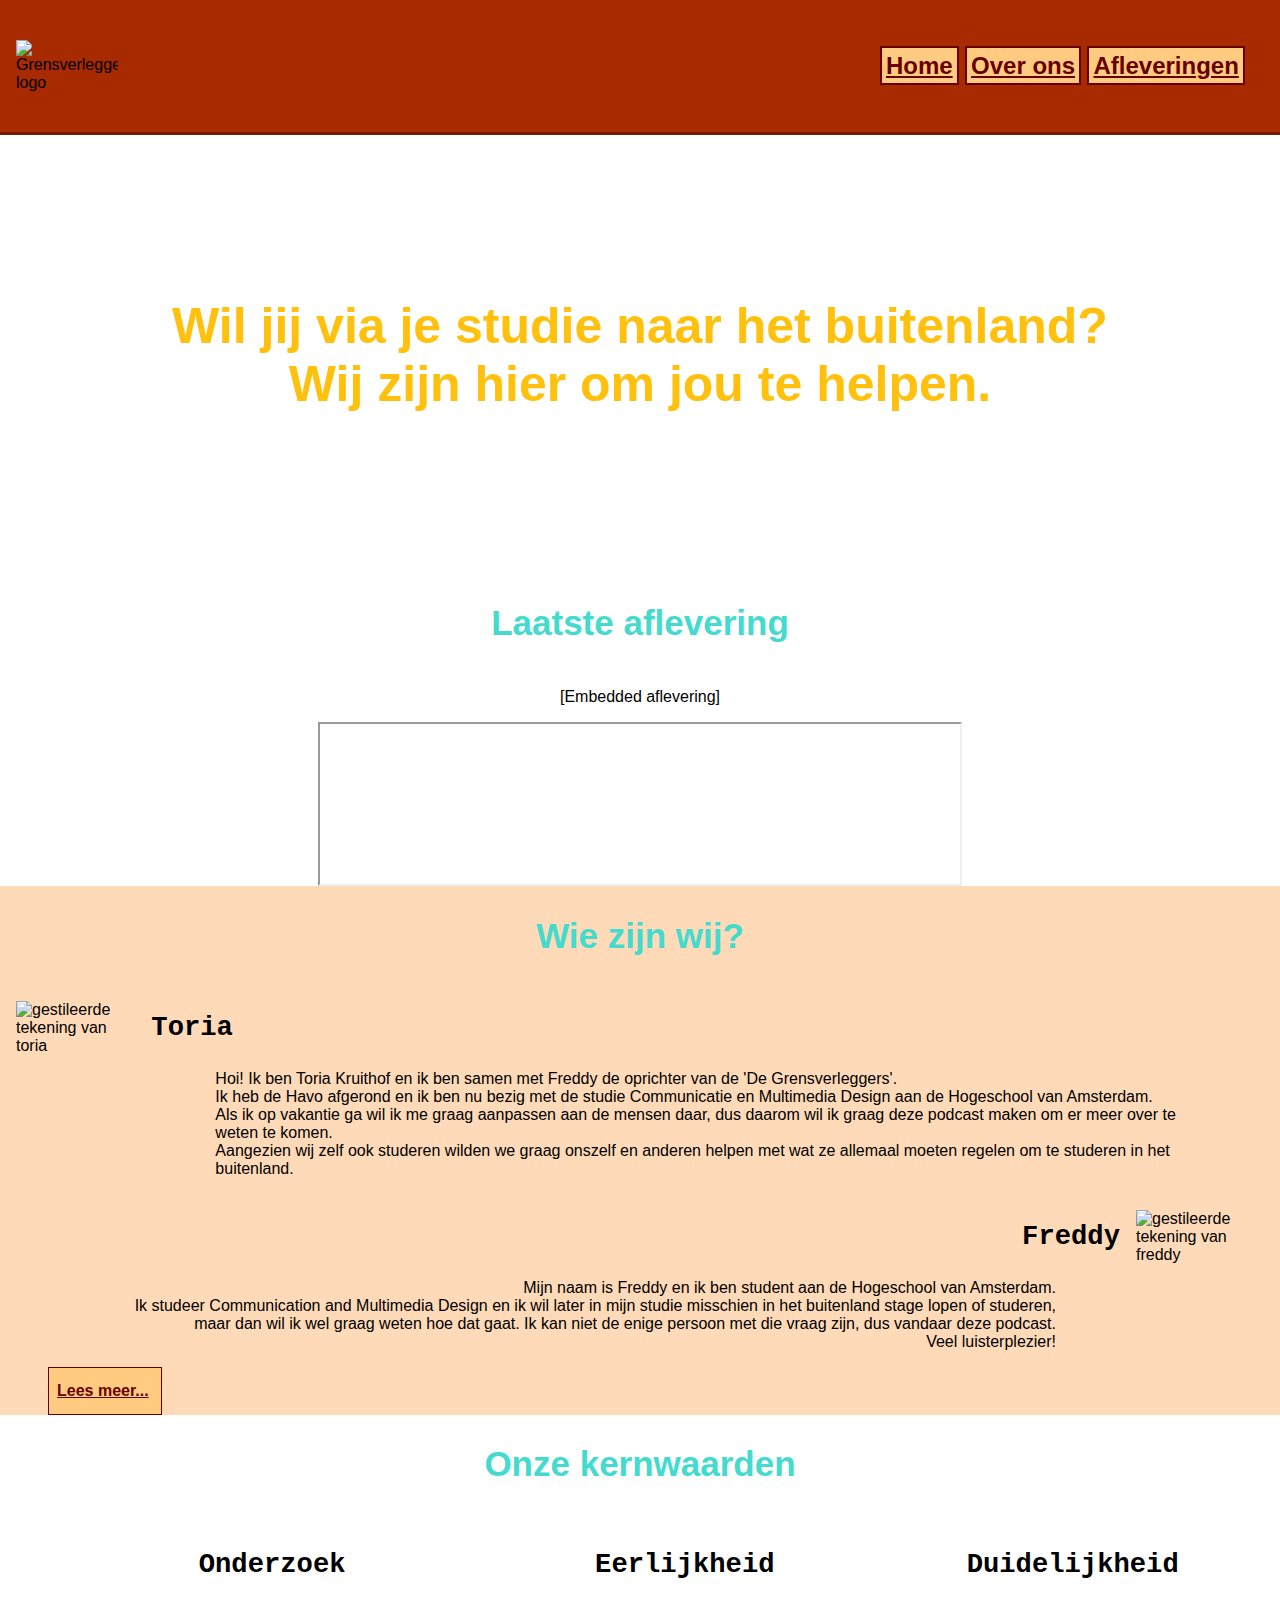
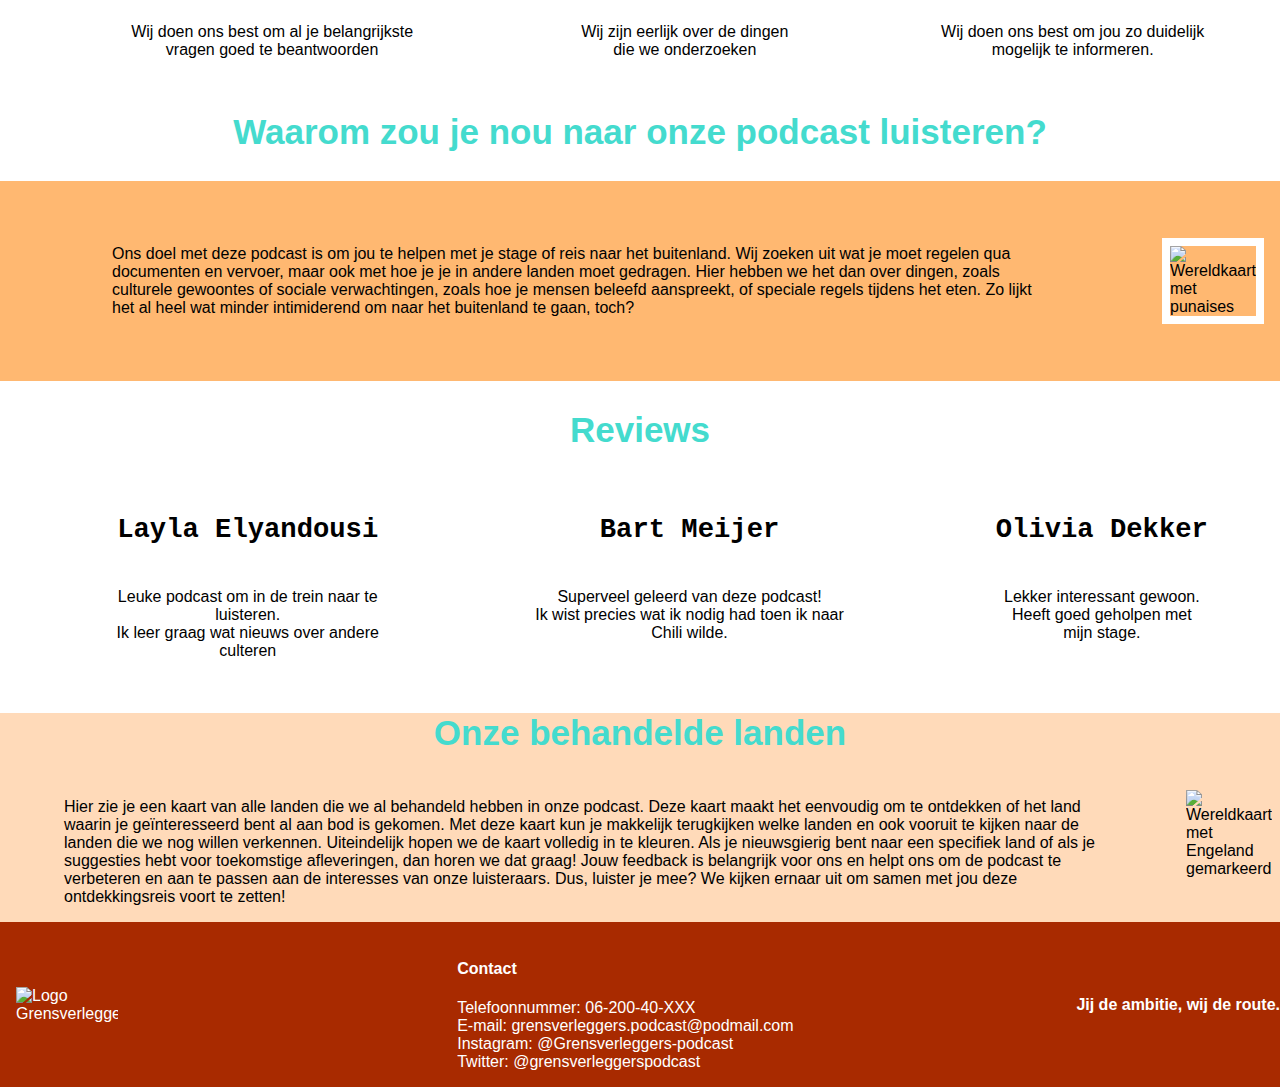
==== index.html @ 33323e70 "Add files via upload" ====
<!DOCTYPE html>
<html lang="nl">
<head>
    <meta charset="UTF-8">
    <meta name="viewport" content="width=device-width, initial-scale=1.0">
    <link rel="stylesheet" href="css/stijl.css">
    <title>Grensverleggers</title>
</head>
<body>
    <header>
        <img src="Images/GrensverleggersAsset-1.svg" alt="Grensverleggers logo">
        <nav>
            <ul>
                <li><a href="index.html">Home</a></li>
                <li><a href="over-ons.html">Over ons</a></li>
                <li><a href="afleveringen.html">Afleveringen</a></li>
            </ul>
        </nav>
    </header>
    <main>
        <section class="home">
            <h1>
                Wil jij via je studie naar het buitenland?
                <br>
                Wij zijn hier om jou te helpen.
            </h1>
        </section>
        <section class="home">
            <h2>Laatste aflevering</h2>
            <p>[Embedded aflevering]</p>
            <iframe src="https://open.spotify.com/embed/episode/3fPR7dbnzYQ3fKFJbYs5Tu?utm_source=generator"  allowfullscreen="" allow="autoplay; clipboard-write; encrypted-media; fullscreen; picture-in-picture" loading="lazy"></iframe>
        </section>
        <section class="home">
            <h2>Wie zijn wij?</h2>
            <div class="toria">
                <img src="Images/toria-introductie.jpg" alt="gestileerde tekening van toria">
                <div class="toria-info">
                    <h3>Toria</h3>
                    <p>
                        Hoi! Ik ben Toria Kruithof en ik ben samen met Freddy de oprichter van de 'De Grensverleggers'. <br>
                        Ik heb de Havo afgerond en ik ben nu bezig met de studie Communicatie en Multimedia Design aan de Hogeschool van Amsterdam. <br>
                        Als ik op vakantie ga wil ik me graag aanpassen aan de mensen daar, dus daarom wil ik graag deze podcast maken om er meer over te weten te komen. <br>
                        Aangezien wij zelf ook studeren wilden we graag onszelf en anderen helpen met wat ze allemaal moeten regelen om te studeren in het buitenland.
                    </p>
                </div>
            </div>
            <div class="freddy">
                <div class="freddy-info">
                    <h3>Freddy</h3>
                    <p>
                        Mijn naam is Freddy en ik ben student aan de Hogeschool van Amsterdam. <br>
                        Ik studeer Communication and Multimedia Design en ik wil later in mijn studie misschien in het buitenland stage lopen of studeren, <br>
                        maar dan wil ik wel graag weten hoe dat gaat. Ik kan niet de enige persoon met die vraag zijn, dus vandaar deze podcast. <br>
                        Veel luisterplezier!
                    </p>
                </div>
                <img src="Images/freddy-introductie.jpg" alt="gestileerde tekening van freddy">
            </div>
            <a href="over-ons.html">Lees meer...</a>
        </section>
        <section class="home">
            <h2>Onze kernwaarden</h2>
            <ul>
                <li>
                    <h3>Onderzoek</h3>
                    <p>Wij doen ons best om al je belangrijkste vragen goed te beantwoorden</p>
                </li>
                <li>
                    <h3>Eerlijkheid</h3>
                    <p>Wij zijn eerlijk over de dingen die we onderzoeken</p>
                </li>
                <li>
                    <h3>Duidelijkheid</h3>
                    <p>Wij doen ons best om jou zo duidelijk mogelijk te informeren.</p>
                </li>
            </ul>
        </section>
        <section class="home">
            <h2>Waarom zou je nou naar onze podcast luisteren?</h2>
            <div>
                <p>
                    Ons doel met deze podcast is om jou te helpen met je stage of reis naar het buitenland.
                    Wij zoeken uit wat je moet regelen qua documenten en vervoer, maar ook met hoe je je in andere landen moet gedragen.
                    Hier hebben we het dan over dingen, zoals culturele gewoontes of sociale verwachtingen, zoals hoe je mensen beleefd aanspreekt,
                    of speciale regels tijdens het eten.
                    Zo lijkt het al heel wat minder intimiderend om naar het buitenland te gaan, toch?
                </p>
                <img src="Images/wereldkaartje2.jpg" alt="Wereldkaart met punaises">
            </div>
        </section>
        <section class="home">
            <h2>Reviews</h2>
            <ul>
                <li>
                    <h3>Layla Elyandousi</h3>
                    <p>Leuke podcast om in de trein naar te luisteren.
                        <br>
                        Ik leer graag wat nieuws over andere culteren
                    </p>
                </li>
                <li>
                    <h3>Bart Meijer</h3>
                    <p>Superveel geleerd van deze podcast!
                        <br>
                        Ik wist precies wat ik nodig had toen ik naar Chili wilde.</p>
                </li>
                <li>
                    <h3>Olivia Dekker</h3>
                    <p>Lekker interessant gewoon.
                        <br>
                        Heeft goed geholpen met mijn stage.</p>
                </li>
            </ul>
        </section>
        <section class="home">
            <h2>Onze behandelde landen</h2>
            <div>
                <p>
                    Hier zie je een kaart van alle landen die we al behandeld hebben in onze podcast.
                    Deze kaart maakt het eenvoudig om te ontdekken of het land waarin je geïnteresseerd bent al aan bod is gekomen.
                    Met deze kaart kun je makkelijk terugkijken welke landen  en ook vooruit te kijken naar de landen die we nog willen verkennen.
                    Uiteindelijk hopen we de kaart volledig in te kleuren.
                    Als je nieuwsgierig bent naar een specifiek land of als je suggesties hebt voor toekomstige afleveringen, dan horen we dat graag!
                    Jouw feedback is belangrijk voor ons en helpt ons om de podcast te verbeteren en aan te passen aan de interesses van onze luisteraars.
                    Dus, luister je mee? We kijken ernaar uit om samen met jou deze ontdekkingsreis voort te zetten!
                </p>
                <img src="Images/wereldkaart-en-gemarkeerd.jpg" alt="Wereldkaart met Engeland gemarkeerd">
            </div>
        </section>
    </main>
    <footer>
        <img src="Images/GrensverleggersAsset-1.svg" alt="Logo Grensverleggers">
        <div>
            <ul>
                <li><h4>Contact</h4></li>
                <li>Telefoonnummer: 06-200-40-XXX</li>
                <li>E-mail: grensverleggers.podcast@podmail.com</li>
                <li>Instagram: @Grensverleggers-podcast</li>
                <li>Twitter: @grensverleggerspodcast</li>
            </ul>
        </div>
        <h4>Jij de ambitie, wij de route.</h4>
    </footer>
</body>
</html>
---- css/stijl.css ----
body {
    padding: 0%;
    margin: 0%;
}

header {
    display: flex;
    justify-content: space-between;
    align-items: center;
    background-color: rgb(168, 42, 0);
    border-bottom: 3px solid rgb(120, 22, 0);
    width: 100%;
    margin: 0%;
}

header img {
    height: 8%;
    width: 8%;
    padding: 1em;
    transition: transform 0.5s ease;
}

header img:hover {
    transform: scale(1.2) translateX(15px) translateY(15px);
}

header nav {
    text-align: right;
}

nav ul {
    display: flex;
    justify-content: center;
    padding: 2em;
}

nav li {
    padding: 0.2em;
}

a {
    padding: 4px;
    font-size: 1.5em;
    font-weight: bold;
    line-height: 30px;
    color:  rgb(104, 0, 0);
    border: 0.1em solid rgb(104, 0, 0);
    background-color: rgb(255, 203, 129);
    transition: all 0.5s ease;
}

a:hover {
    color: rgb(0, 71, 74);
    background-color: rgb(68, 219, 206);
    cursor: pointer;
}

a:focus {
    color: rgb(0, 71, 74);
    background-color: rgb(68, 219, 206);
}

h1 {
    color: rgb(255, 193, 13);
    text-align: center;
    padding-top: 10%;
    padding-bottom: 10%;
    font-size: 50px;
}

h2 {
    color: rgb(68, 219, 206);
    font-size: 35px;
    text-align: center;
}

p {
    margin-left: 4em;
    margin-right: 4em;
}

/*sections*/
section.home:nth-of-type(2){
    display: flex;
    flex-direction: column;
    align-items: center;
}

section.home:nth-of-type(3){
    background-color: peachpuff;
    display: flex;
    flex-direction: column;
}

section.home:nth-of-type(3) a {
    margin-left: 3em;
    margin-right: 3em;
    padding-bottom: 2em;
    font-size: 1em;
    padding: 0.5em;
    display: flex;
    justify-content: start;
    width: 6em;
}

section.home:nth-of-type(4) ul {
    display: flex;
    flex-direction: row;
    justify-content: space-evenly;
}

section.home:nth-of-type(4) li {
    display: flex;
    flex-direction: column;
    align-items: center;
    text-align: center;
    padding: 0.5em;
}

section.home:nth-of-type(5) div {
    background-color: rgb(255, 184, 113);
    display: flex;
    align-items: center;
}

section.home:nth-of-type(5) p {
    padding: 3em;
}

section.home:nth-of-type(5) img {
    height: 20%;
    width: 20%;
    margin: 1em;
    border: 0.5em solid;
    border-color: white;
}

section.home:nth-of-type(6) ul {
    display: flex;
    flex-direction: row;
    justify-content: space-around;
}

section.home:nth-of-type(6) li {
    display: flex;
    flex-direction: column;
    align-items: center;
    text-align: center;
    padding: 0.5em;
}

section.home:nth-of-type(7){
    background-color: peachpuff;
}

section.home:nth-of-type(7) div {
    display: flex;
    justify-content: space-evenly;
}

section.home:nth-of-type(7) img {
    margin: 0.5em;
}

h3 {
    font-family: 'Courier New', Courier, monospace;
    font-size: 1.7em;
}

ul {
    list-style-type: none;
}

body {
    font-family: Arial, Helvetica, sans-serif;
}

iframe {
    width: 40em;
    height: 10em;
}

/*afleveringen*/
.aflevering:nth-of-type(odd) {
    background-color: peachpuff;
}

.aflevering {
    display: flex;
    justify-content: space-around;
}

.aflevering div {
    display: flex;
    flex-direction: column;
}

.aflevering a {
    width: 5em;
    margin-left: 40%;
}

.thumbnail {
    height: 25vh;
    width: 25vh;
    margin: 4em;
}

/*over ons*/
.overons:nth-of-type(2) {
    display: flex;
    justify-content: center;
    flex-direction: column;
}

video {
    height: 50vh;
    width: 80vh;
    margin-left: 30%;
    margin-right: 30%;
}

video:hover {
    cursor: pointer;
}

section.overons:nth-of-type(3) {
    background-color: peachpuff;
}

.toria {
    display: flex;
    flex-direction: row;
}

.toria img {
    height: 10%;
    width: 10%;
    margin: 1em;
}

.freddy {
    display: flex;
    flex-direction: row;
    justify-content: end;
}

.freddy img {
    height: 10%;
    width: 10%;
    margin: 1em;
}

.freddy h3, .freddy p {
    display: flex;
    justify-content: end;
    text-align: end;
}

footer {
    background-color:rgb(168, 42, 0);
    color: white;
    display: flex;
    justify-content: space-between;
    align-items: center;
}

footer img {
    height: 8%;
    width: 8%;
    padding: 1em;
    transition: transform 1.0s ease;
}

footer div {
    display: flex;
    flex-direction: column;
    justify-content: center;
}
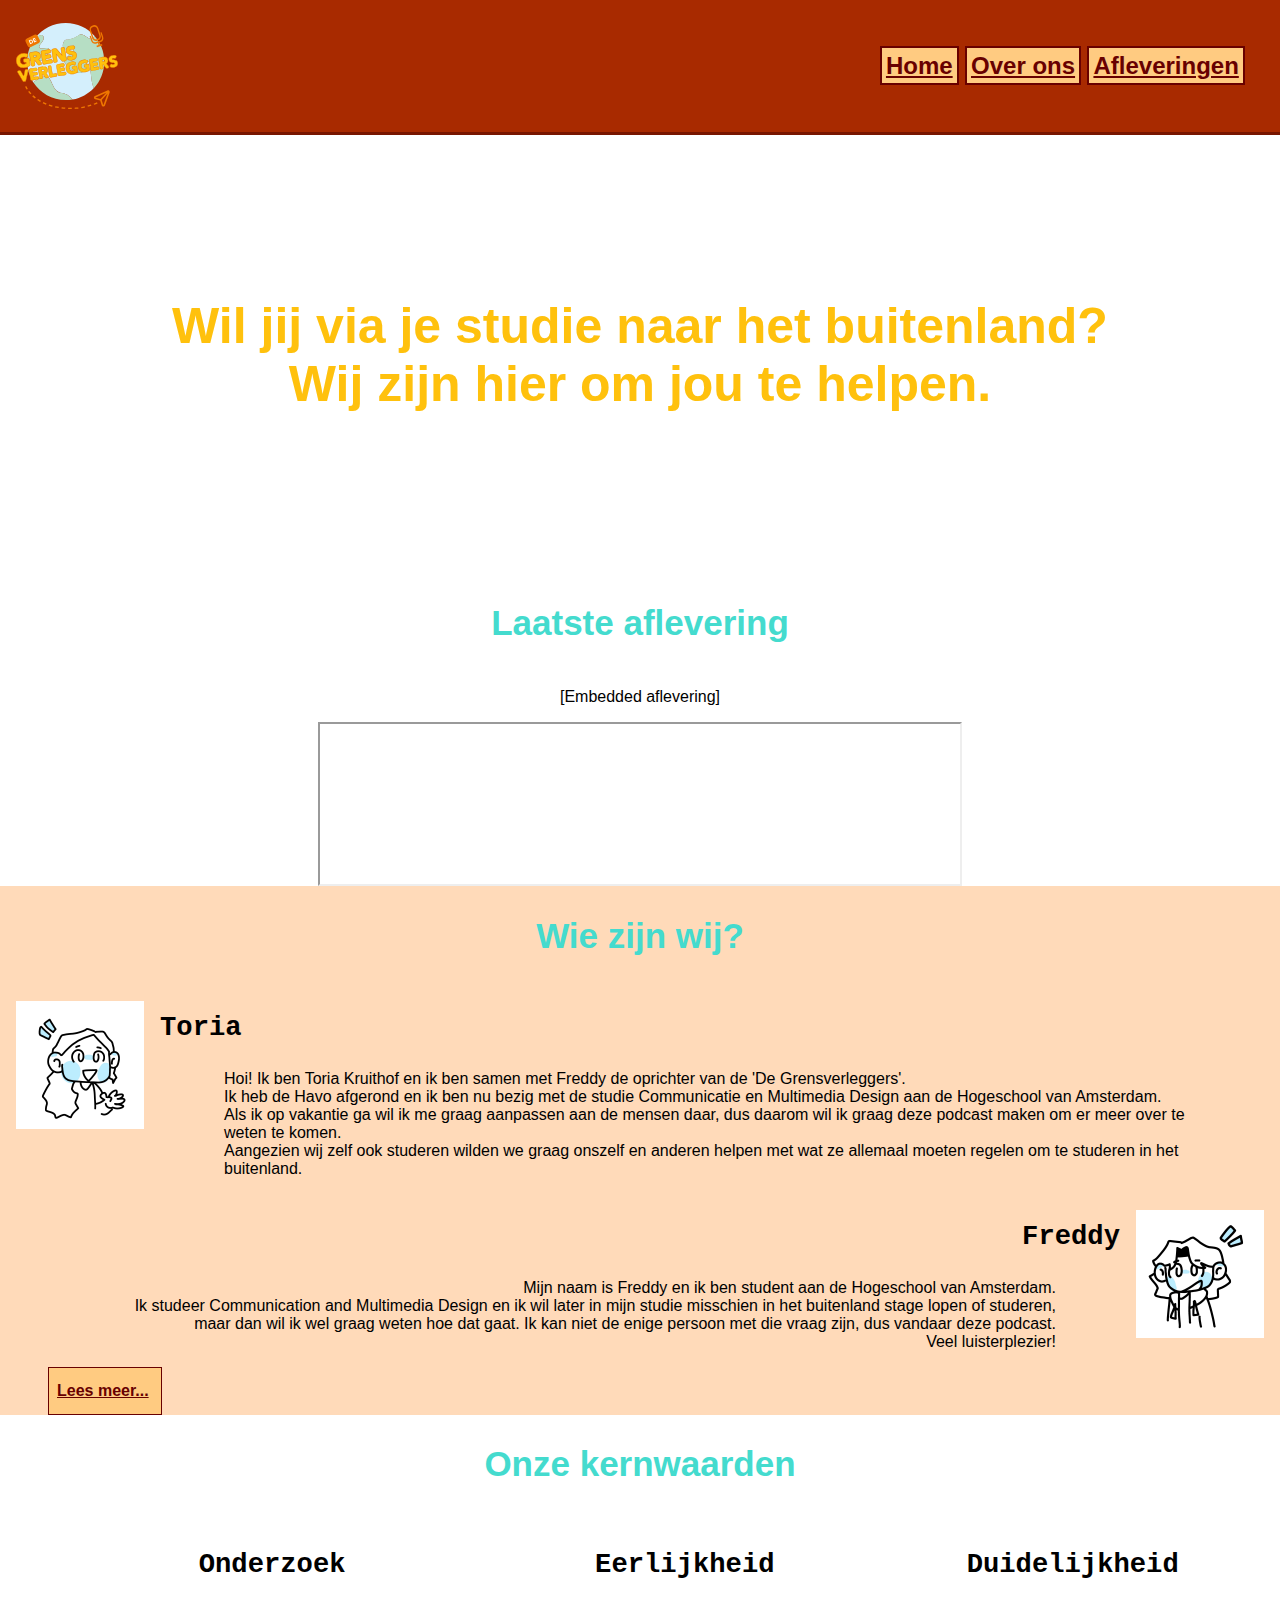
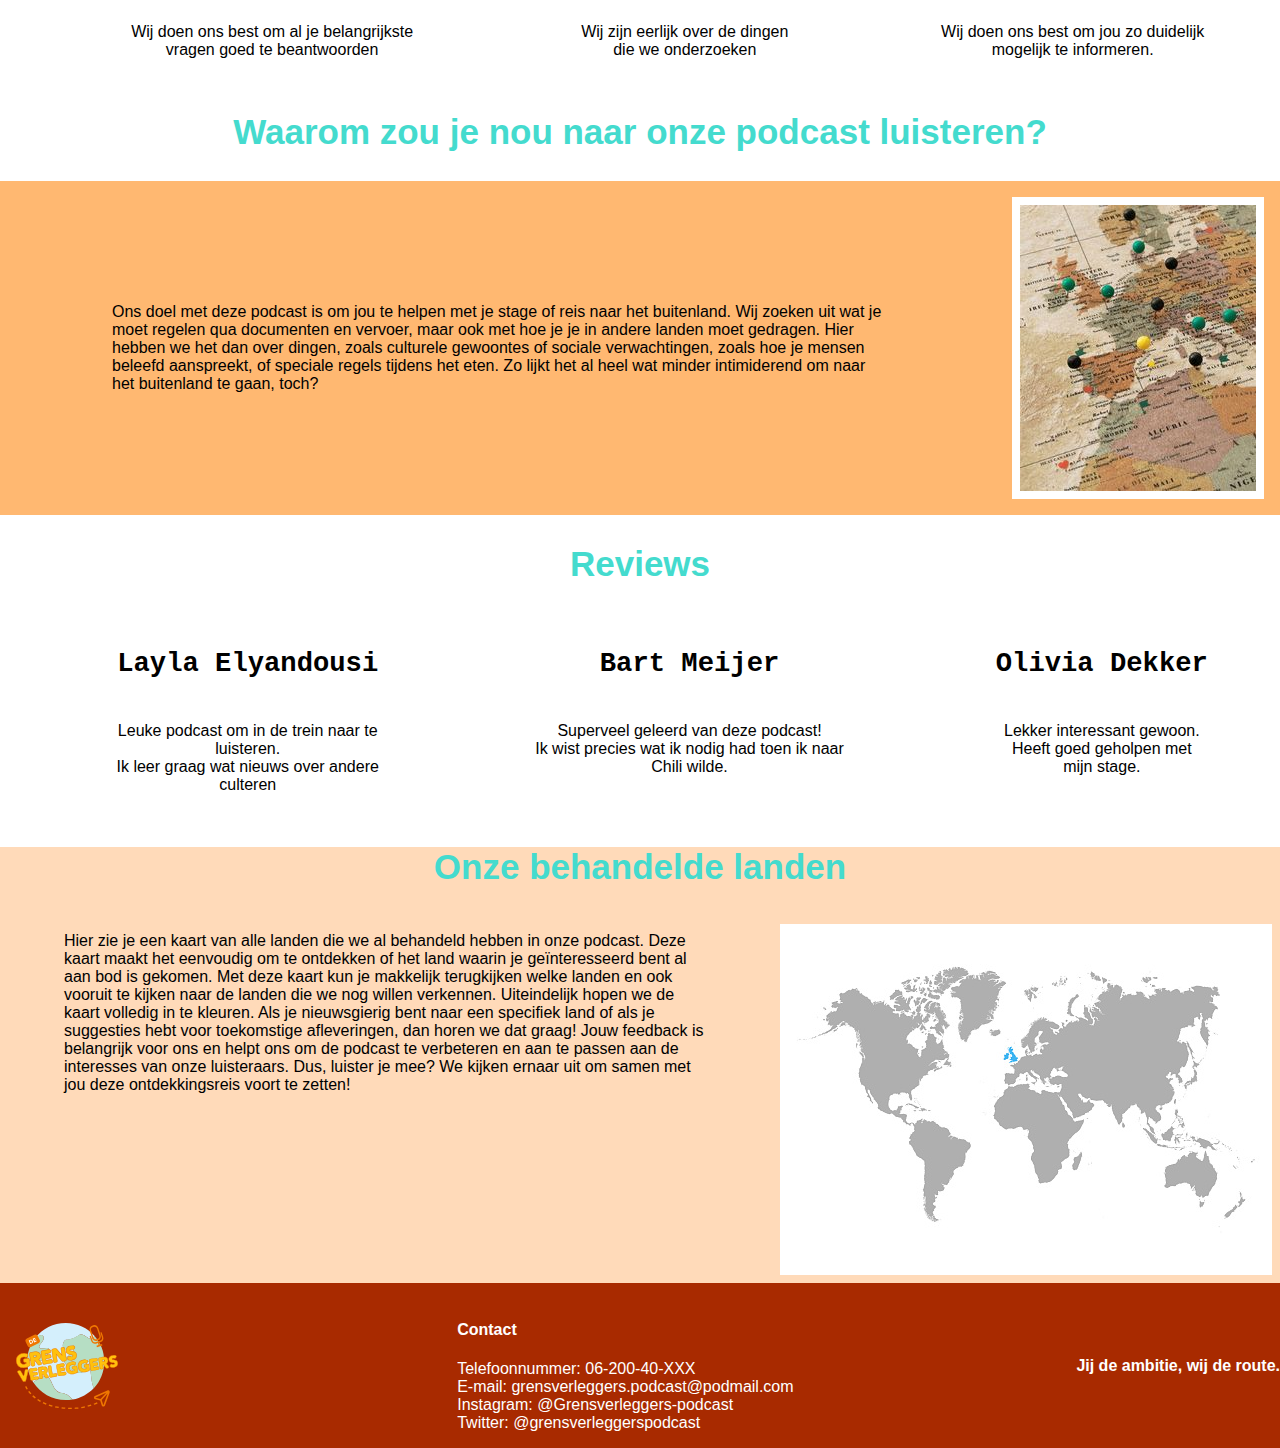
==== commit ce446790: "Add files via upload" ====
--- a/index.html
+++ b/index.html
@@ -8,7 +8,7 @@
 </head>
 <body>
     <header>
-        <img src="Images/GrensverleggersAsset-1.svg" alt="Grensverleggers logo">
+        <img src="images/GrensverleggersAsset-1.svg" alt="Grensverleggers logo">
         <nav>
             <ul>
                 <li><a href="index.html">Home</a></li>
@@ -33,7 +33,7 @@
         <section class="home">
             <h2>Wie zijn wij?</h2>
             <div class="toria">
-                <img src="Images/toria-introductie.jpg" alt="gestileerde tekening van toria">
+                <img src="images/toria-introductie.jpg" alt="gestileerde tekening van toria">
                 <div class="toria-info">
                     <h3>Toria</h3>
                     <p>
@@ -54,7 +54,7 @@
                         Veel luisterplezier!
                     </p>
                 </div>
-                <img src="Images/freddy-introductie.jpg" alt="gestileerde tekening van freddy">
+                <img src="images/freddy-introductie.jpg" alt="gestileerde tekening van freddy">
             </div>
             <a href="over-ons.html">Lees meer...</a>
         </section>
@@ -85,7 +85,7 @@
                     of speciale regels tijdens het eten.
                     Zo lijkt het al heel wat minder intimiderend om naar het buitenland te gaan, toch?
                 </p>
-                <img src="Images/wereldkaartje2.jpg" alt="Wereldkaart met punaises">
+                <img src="images/wereldkaartje2.jpg" alt="Wereldkaart met punaises">
             </div>
         </section>
         <section class="home">
@@ -124,12 +124,12 @@
                     Jouw feedback is belangrijk voor ons en helpt ons om de podcast te verbeteren en aan te passen aan de interesses van onze luisteraars.
                     Dus, luister je mee? We kijken ernaar uit om samen met jou deze ontdekkingsreis voort te zetten!
                 </p>
-                <img src="Images/wereldkaart-en-gemarkeerd.jpg" alt="Wereldkaart met Engeland gemarkeerd">
+                <img src="images/wereldkaart-en-gemarkeerd.jpg" alt="Wereldkaart met Engeland gemarkeerd">
             </div>
         </section>
     </main>
     <footer>
-        <img src="Images/GrensverleggersAsset-1.svg" alt="Logo Grensverleggers">
+        <img src="images/GrensverleggersAsset-1.svg" alt="Logo Grensverleggers">
         <div>
             <ul>
                 <li><h4>Contact</h4></li>
